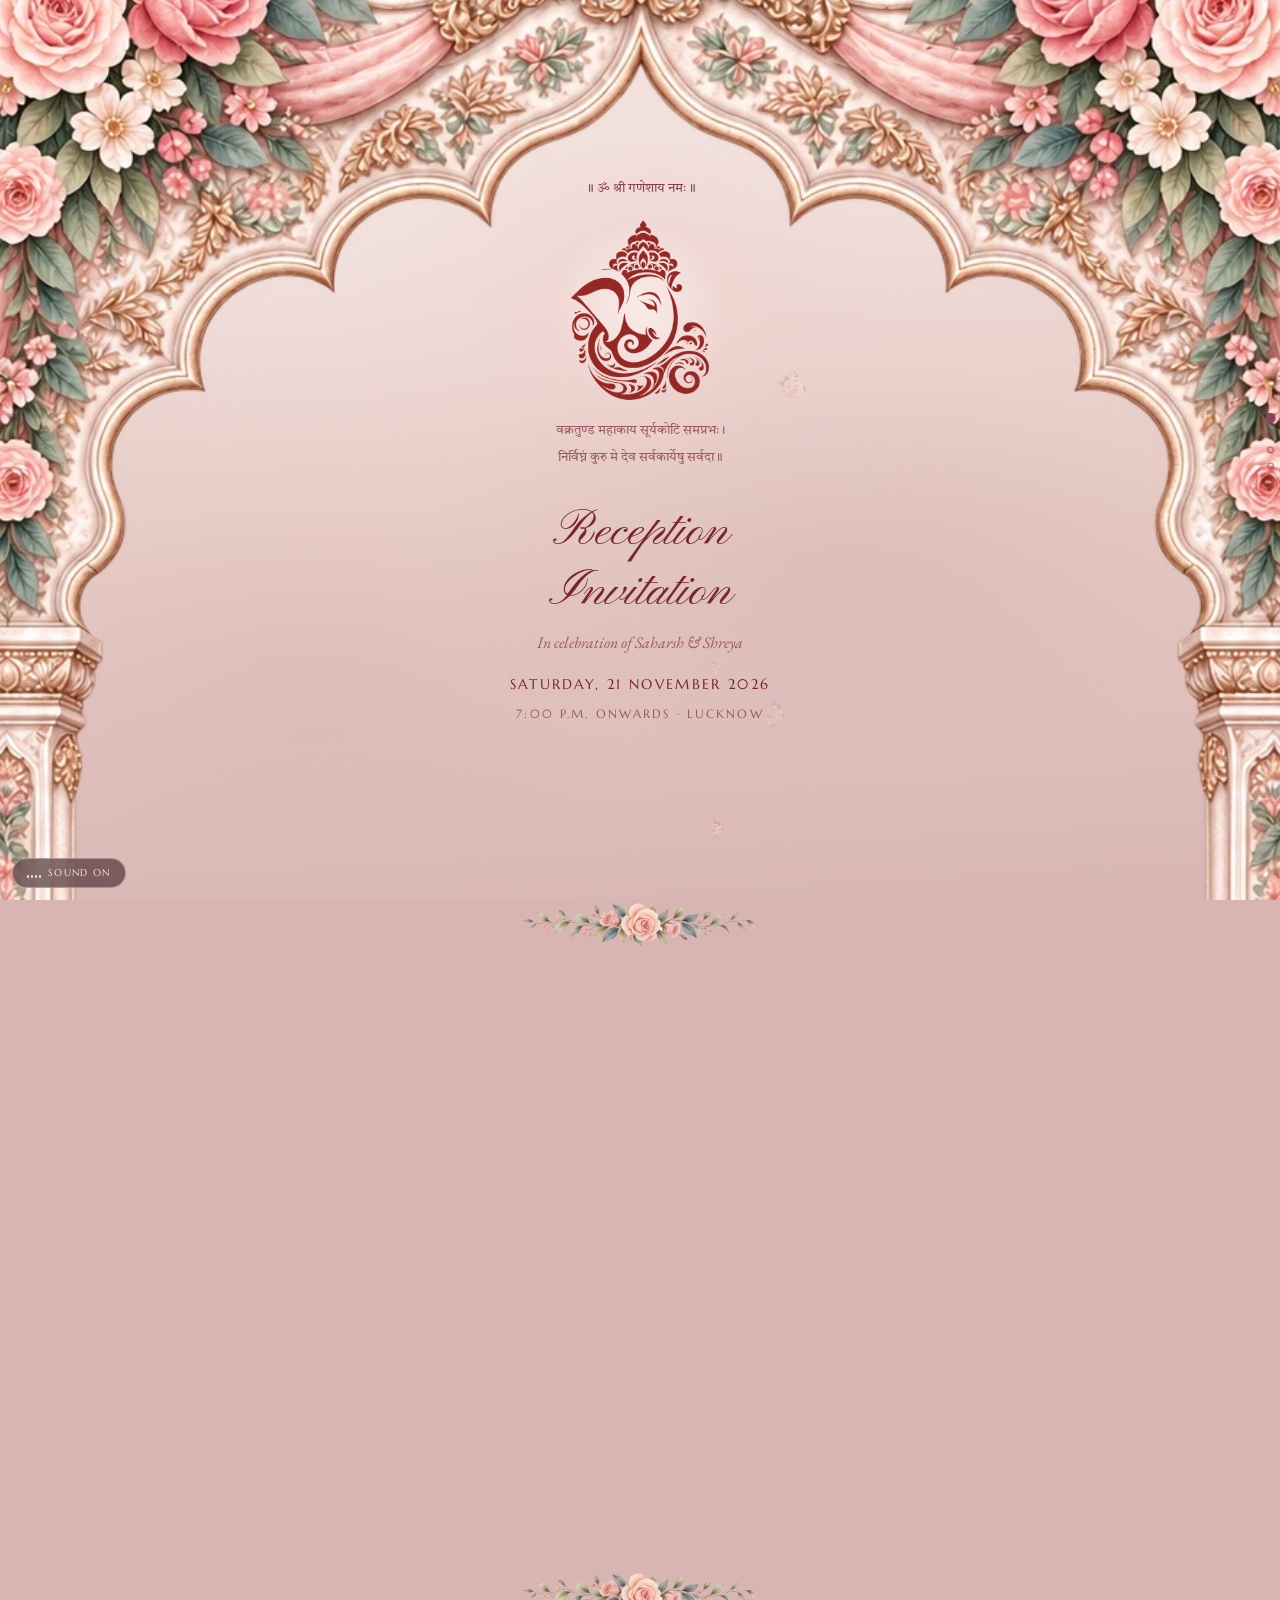
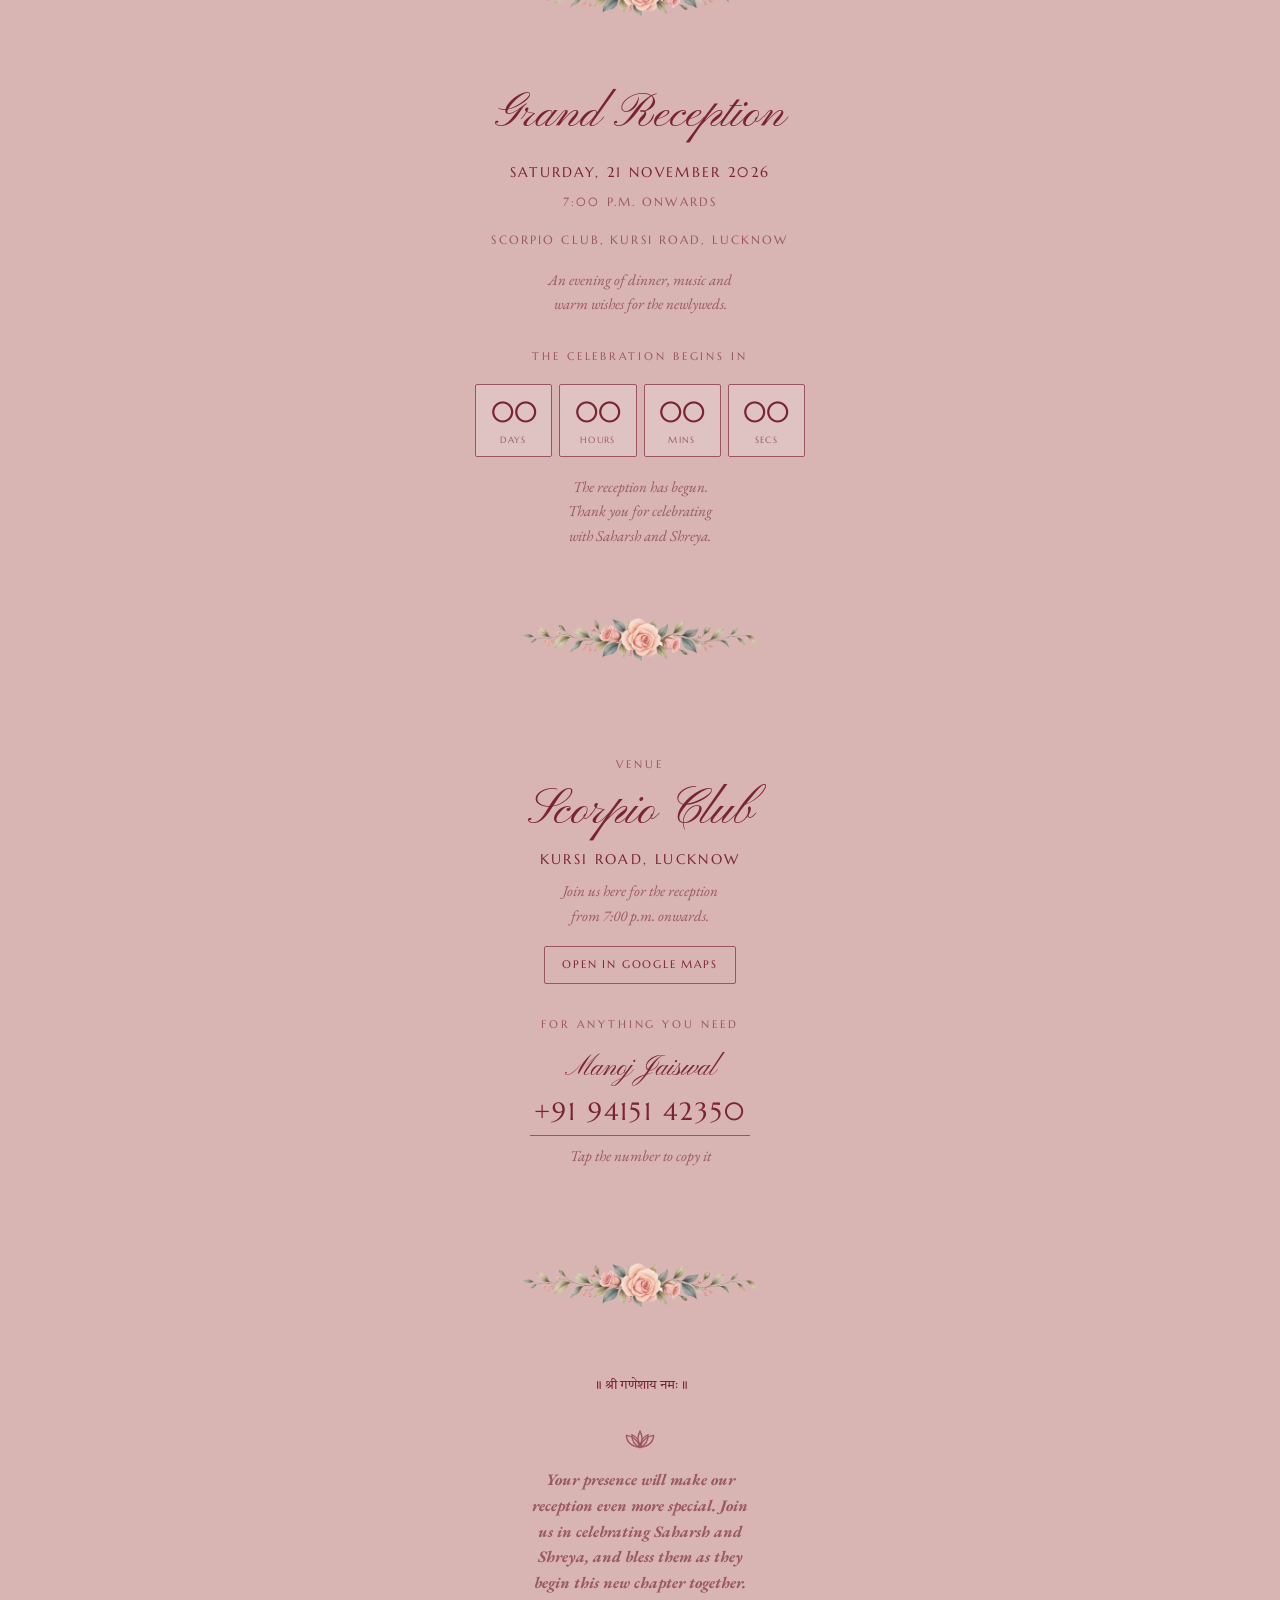
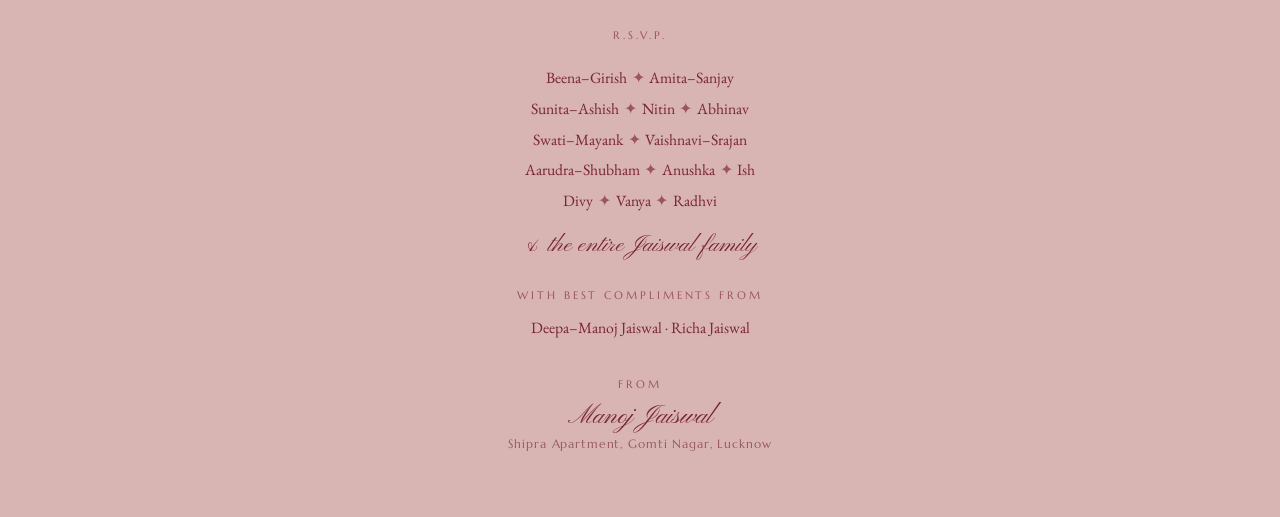
==== reception/index.html @ 7ba4166e "Lift the styles and script out, and add a reception invitation index.html had grown to hold the whol" ====
<!doctype html>
<html lang="en">
<head>
<meta charset="utf-8">
<meta name="viewport" content="width=device-width, initial-scale=1, viewport-fit=cover">
<title>Saharsh &amp; Shreya | Reception Invitation</title>
<link rel="canonical" href="https://saharsh-weds-shreya.vercel.app/reception">
<meta name="claude:viewport-fit-sides" content="cover">
<meta name="description" content="Join us for the reception of Saharsh and Shreya on Saturday, 21 November 2026, 7:00 p.m. onwards at Scorpio Club, Kursi Road, Lucknow.">
<meta name="theme-color" content="#F5E7E2">
<link rel="icon" href="../favicon.ico" sizes="any">
<link rel="apple-touch-icon" href="../apple-touch-icon.png">

<!-- The link preview. This card is forwarded over WhatsApp far more than it is
     typed into a browser, so these tags are most guests' first sight of it.
     og:image has to be an absolute URL - a relative one is silently dropped. -->
<meta property="og:type" content="website">
<meta property="og:site_name" content="Saharsh &amp; Shreya | Reception">
<meta property="og:locale" content="en_IN">
<meta property="og:url" content="https://saharsh-weds-shreya.vercel.app/reception">
<meta property="og:title" content="Saharsh &amp; Shreya | Reception Invitation">
<meta property="og:description" content="Join us for the reception of Saharsh and Shreya on Saturday, 21 November 2026, 7:00 p.m. onwards at Scorpio Club, Kursi Road, Lucknow.">
<meta property="og:image" content="https://saharsh-weds-shreya.vercel.app/assets/reception-share.jpg">
<meta property="og:image:secure_url" content="https://saharsh-weds-shreya.vercel.app/assets/reception-share.jpg">
<meta property="og:image:type" content="image/jpeg">
<meta property="og:image:width" content="1200">
<meta property="og:image:height" content="630">
<meta property="og:image:alt" content="Saharsh and Shreya reception, 21 November 2026, 7:00 p.m., Scorpio Club, Lucknow">
<meta name="twitter:card" content="summary_large_image">
<meta name="twitter:title" content="Saharsh &amp; Shreya | Reception Invitation">
<meta name="twitter:description" content="Join us for the reception of Saharsh and Shreya on Saturday, 21 November 2026, 7:00 p.m. onwards at Scorpio Club, Kursi Road, Lucknow.">
<meta name="twitter:image" content="https://saharsh-weds-shreya.vercel.app/assets/reception-share.jpg">
<link rel="preconnect" href="https://fonts.googleapis.com">
<link rel="preconnect" href="https://fonts.gstatic.com" crossorigin>
<link rel="stylesheet" href="https://fonts.googleapis.com/css2?family=Pinyon+Script&family=Marcellus&family=EB+Garamond:ital,wght@0,400;0,500;1,400&family=Tiro+Devanagari+Hindi&display=swap">

<link rel="stylesheet" href="../assets/invitation.css">
</head>
<body data-countdown-at="2026-11-21T19:00:00+05:30" data-countdown-complete="The reception has begun. Thank you for celebrating with Saharsh and Shreya.">

<svg width="0" height="0" aria-hidden="true" focusable="false" style="position:absolute">



  <symbol id="lotus" viewBox="0 0 48 30">
    <g fill="none" stroke="currentColor" stroke-width="1.2">
      <path d="M24 28c-2.6-5-2.6-10 0-15 2.6 5 2.6 10 0 15z"/>
      <path d="M24 28c-5-2-7.6-6-7.4-11.6 4.6 2 7.2 6 7.4 11.6z"/>
      <path d="M24 28c5-2 7.6-6 7.4-11.6-4.6 2-7.2 6-7.4 11.6z"/>
      <path d="M24 28c-7.6-.6-12-4.6-12.6-11 6 .6 10.6 4.6 12.6 11z"/>
      <path d="M24 28c7.6-.6 12-4.6 12.6-11-6 .6-10.6 4.6-12.6 11z"/>
    </g>
  </symbol>
</svg>

<div id="backdrop" aria-hidden="true">
  <div class="layer ivory mandap">
    <div class="sky"></div><div class="glow"></div>
    <div class="stage">
      <div class="arena">
        <img class="palace-arch" src="../assets/wedding-arch-rose.webp" width="1024" height="1536" alt="" decoding="async" fetchpriority="high">
      </div>
    </div>
  </div>
  <div class="layer ivory">
    <div class="sky"></div><div class="glow"></div>
    <div class="pillar"></div><div class="pillar r"></div>
  </div>
  <div class="layer ivory">
    <div class="sky"></div><div class="glow"></div>
    <div class="waist"></div>
  </div>
  <div class="layer ivory">
    <div class="sky"></div><div class="glow"></div>
    <div class="waist"></div>
  </div>
  <div class="layer ivory">
    <div class="sky"></div><div class="glow"></div>
    <div class="pillar"></div><div class="pillar r"></div>
    
    
  </div>
</div>

<div id="canopy" aria-hidden="true">
  <div class="layer ivory">
    <img class="corner l" src="../assets/corner.webp" alt="" decoding="async">
    <img class="corner r" src="../assets/corner.webp" alt="" decoding="async">
  </div>
  <div class="layer ivory">
    <img class="corner l" src="../assets/corner.webp" alt="" decoding="async">
    <img class="corner r" src="../assets/corner.webp" alt="" decoding="async">
  </div>
  <div class="layer ivory">
    <img class="corner l" src="../assets/corner.webp" alt="" decoding="async">
    <img class="corner r" src="../assets/corner.webp" alt="" decoding="async">
  </div>
  <div class="layer ivory">
    <img class="corner l" src="../assets/corner.webp" alt="" decoding="async">
    <img class="corner r" src="../assets/corner.webp" alt="" decoding="async">
  </div>
  <div class="layer ivory">
    <img class="corner l" src="../assets/corner.webp" alt="" decoding="async">
    <img class="corner r" src="../assets/corner.webp" alt="" decoding="async">
  </div>
</div>
<canvas id="petals" aria-hidden="true"></canvas>

<div id="opener" role="dialog" aria-label="Open the reception invitation">
  <div class="opener-art" aria-hidden="true">
    <img class="corner l" src="../assets/corner.webp" alt="" decoding="async">
    <img class="corner r" src="../assets/corner.webp" alt="" decoding="async">
  </div>
  <div class="opener-in">
    <img class="ganesh opener-ganesh" src="../assets/ganesh.webp" alt="Shri Ganesha" decoding="async">
    <p class="deva opener-inv">&#2405; &#2358;&#2381;&#2352;&#2368; &#2327;&#2339;&#2375;&#2358;&#2366;&#2351; &#2344;&#2350;&#2307; &#2405;</p>
    <p class="for welcome" id="openerWelcome">With joy in our hearts,<br>join us for the reception of</p>
    <p class="for" id="openerGuestLabel" hidden>A special reception invitation for</p>
    <p class="who" id="openerGuest" data-guest data-default="" hidden></p>
    <p class="mono">Saharsh <em>&amp;</em> Shreya</p>
    <p class="opener-note">An evening of love, laughter and celebration with family and friends.</p>
    <p class="date">Saturday, 21 November 2026<br>7:00 p.m. onwards &middot; Scorpio Club, Lucknow</p>
    <p class="opener-blessing" lang="hi">आपकी उपस्थिति एवं आशीर्वाद हमारे लिए अनमोल हैं।</p>
    <button class="tap" id="sealBtn" type="button">Tap to open &#9834;</button>
  </div>
</div>

<nav id="dots" aria-label="Jump to a passage of the invitation"></nav>

<button id="sound" type="button" aria-pressed="false">
  <span class="bars" aria-hidden="true"><i></i><i></i><i></i><i></i></span>
  <span id="soundLabel">Sound off</span>
</button>

<main>

<section class="band ivory open" data-label="Invitation" aria-labelledby="h1">
  <p class="deva devaSmall">&#2405; &#2384; &#2358;&#2381;&#2352;&#2368; &#2327;&#2339;&#2375;&#2358;&#2366;&#2351; &#2344;&#2350;&#2307; &#2405;</p>
  <div class="gap-m"></div>
  <span class="halo">
      <img class="ganesh" src="../assets/ganesh.webp" alt="Shri Ganesha" decoding="async">
  </span>
  <div class="gap-m"></div>
  <p class="deva shloka">&#2357;&#2325;&#2381;&#2352;&#2340;&#2369;&#2339;&#2381;&#2337; &#2350;&#2361;&#2366;&#2325;&#2366;&#2351; &#2360;&#2370;&#2352;&#2381;&#2351;&#2325;&#2379;&#2335;&#2367; &#2360;&#2350;&#2346;&#2381;&#2352;&#2349;&#2307; &#2404;<br>&#2344;&#2367;&#2352;&#2381;&#2357;&#2367;&#2328;&#2381;&#2344;&#2306; &#2325;&#2369;&#2352;&#2369; &#2350;&#2375; &#2342;&#2375;&#2357; &#2360;&#2352;&#2381;&#2357;&#2325;&#2366;&#2352;&#2381;&#2351;&#2375;&#2359;&#2369; &#2360;&#2352;&#2381;&#2357;&#2342;&#2366; &#2405;</p>
  <div class="gap-l"></div>
  <h1 id="h1" class="script title">Reception Invitation</h1>
  <div class="gap-s"></div>
  <p class="lede">In celebration of Saharsh &amp; Shreya</p>
  <div class="gap-m"></div>
  <p class="caps strong">Saturday, 21 November 2026</p>
  <div class="gap-s"></div>
  <p class="caps">7:00 p.m. onwards &middot; Lucknow</p>
</section>

<div class="seam"><img src="../assets/sprig.webp" alt="" decoding="async"></div>

<section class="band ivory" data-label="The couple" aria-labelledby="h2">
  <p class="lede">With the blessings of Lord Ganesha and of the elders of our family</p>
  <div class="gap-m"></div>
  <p class="elders">Mrs. Ram Devi Jaiswal<br>&amp; Late Shri Ram Shankar Jaiswal</p>
  <div class="gap-s"></div>
  <p class="lede">cordially invite you to the reception celebrating</p>
  <div class="gap-m"></div>
  <h2 id="h2" class="script name">Saharsh</h2>
  <div class="gap-s"></div>
  <p class="parent">Son of Mrs. Deepa &amp; Mr. Manoj Jaiswal</p>
  <div class="gap-m"></div>
  <p class="weds">&amp;</p>
  <div class="gap-m"></div>
  <p class="script name">Shreya</p>
  <div class="gap-s"></div>
  <p class="parent">Daughter of Late Mithlesh &amp; Mr. Chandra Prakash Srivastava</p>
</section>

<div class="seam"><img src="../assets/sprig.webp" alt="" decoding="async"></div>

<section class="band ivory" data-label="Reception" aria-labelledby="h7">
  <h2 id="h7" class="script evt">Grand Reception</h2>
  <div class="gap-m"></div>
  <p class="caps strong">Saturday, 21 November 2026</p>
  <div class="gap-s"></div>
  <p class="caps">7:00 p.m. onwards</p>
  <div class="gap-m"></div>
  <p class="caps">Scorpio Club, Kursi Road, Lucknow</p>
  <div class="gap-m"></div>
  <p class="note">An evening of dinner, music and warm wishes for the newlyweds.</p>
  <div class="gap-l"></div>
  <p class="eyebrow">The celebration begins in</p>
  <div class="gap-m"></div>
  <div class="count" aria-label="Countdown to the reception">
    <div><b id="cd-d">&mdash;</b><small>Days</small></div>
    <div><b id="cd-h">&mdash;</b><small>Hours</small></div>
    <div><b id="cd-m">&mdash;</b><small>Mins</small></div>
    <div><b id="cd-s">&mdash;</b><small>Secs</small></div>
  </div>
  <div class="gap-m"></div>
  <p class="note" id="cdNote">We look forward to welcoming you at 7:00 p.m. IST.</p>
</section>

<div class="seam"><img src="../assets/sprig.webp" alt="" decoding="async"></div>

<section class="band ivory" data-label="Venue" aria-labelledby="h8">
  <p class="eyebrow">Venue</p>
  <div class="gap-s"></div>
  <h2 id="h8" class="script title">Scorpio Club</h2>
  <div class="gap-s"></div>
  <p class="caps strong">Kursi Road, Lucknow</p>
  <div class="gap-s"></div>
  <p class="note">Join us here for the reception from 7:00 p.m. onwards.</p>
  <div class="gap-m"></div>
  <a class="btn" target="_blank" rel="noopener" href="https://www.google.com/maps/search/?api=1&amp;query=Scorpio+Club+Kursi+Road+Lucknow">Open in Google Maps</a>
  <div class="gap-l"></div>
  <p class="eyebrow">For anything you need</p>
  <div class="gap-m"></div>
  <p class="script" style="font-size:1.75rem">Manoj Jaiswal</p>
  <div class="gap-s"></div>
  <button class="phone" type="button" id="callNo">+91 94151 42350</button>
  <div class="gap-s"></div>
  <p class="note" id="phoneHint">Tap the number to copy it</p>
</section>

<div class="seam"><img src="../assets/sprig.webp" alt="" decoding="async"></div>

<section class="band ivory" data-label="Blessings" aria-labelledby="h9">
  <p class="deva devaSmall">&#2405; &#2358;&#2381;&#2352;&#2368; &#2327;&#2339;&#2375;&#2358;&#2366;&#2351; &#2344;&#2350;&#2307; &#2405;</p>
  <div class="gap-m"></div>
  <span style="width:52px;color:var(--gold)"><svg viewBox="0 0 48 30" style="display:block;width:100%;height:auto"><use href="#lotus"/></svg></span>
  <div class="gap-m"></div>
  <h2 id="h9" class="lede">Your presence will make our reception even more special. Join us in celebrating Saharsh and Shreya, and bless them as they begin this new chapter together.</h2>
  <div class="gap-l"></div>
  <p class="eyebrow">R.S.V.P.</p>
  <div class="gap-m"></div>
  <p class="people">
    Beena&ndash;Girish<span class="sep">&#10022;</span>Amita&ndash;Sanjay<br>
    Sunita&ndash;Ashish<span class="sep">&#10022;</span>Nitin<span class="sep">&#10022;</span>Abhinav<br>
    Swati&ndash;Mayank<span class="sep">&#10022;</span>Vaishnavi&ndash;Srajan<br>
    Aarudra&ndash;Shubham<span class="sep">&#10022;</span>Anushka<span class="sep">&#10022;</span>Ish<br>
    Divy<span class="sep">&#10022;</span>Vanya<span class="sep">&#10022;</span>Radhvi
    <span class="fam">&amp; the entire Jaiswal family</span>
  </p>
  <div class="gap-m"></div>
  <p class="eyebrow">With best compliments from</p>
  <div class="gap-s"></div>
  <p class="people">Deepa&ndash;Manoj Jaiswal &middot; Richa Jaiswal</p>
  <div class="gap-l"></div>
  <p class="eyebrow">From</p>
  <div class="gap-s"></div>
  <p class="script" style="font-size:1.7rem">Manoj Jaiswal</p>
  <p class="parent">Shipra Apartment, Gomti Nagar, Lucknow</p>
</section>

</main>

<script src="../assets/invitation.js"></script>
</body>
</html>
---- assets/invitation.css ----
/* Layout: one unbroken scroll. The scenery sits in a fixed backdrop whose
   layers crossfade as you move down, so the palette changes under the words
   instead of the page breaking into separate cards. */
:root{
  --f-script:'Pinyon Script','Snell Roundhand','Apple Chancery',cursive;
  --f-disp:'Marcellus',Optima,Georgia,serif;
  --f-body:'EB Garamond',Georgia,'Times New Roman',serif;
  --f-dev:'Tiro Devanagari Hindi','Nirmala UI','Noto Sans Devanagari',serif;
  /* seams sit between bands, outside every palette scope, so these need
     a root-level default or their rules vanish and their stars go black */
  --gold:#9C5560; --ink:#7A2433; --inkSoft:#9A5862;
  --rule:rgba(124,46,62,.42);
  --ruleFaint:rgba(124,46,62,.22);
  color-scheme: light;
}
*{box-sizing:border-box}
/* Each scroll should come to rest on a passage rather than between two.
   mandatory only where the screen is tall enough to hold a whole passage -
   below that it falls back to proximity, so a short screen can still be
   scrolled freely through a passage taller than itself. */
html{scroll-behavior:smooth;scroll-snap-type:y proximity}
@media (min-height:660px){ html{scroll-snap-type:y mandatory} }
body{margin:0;font-family:var(--f-body);font-size:1rem;line-height:1.6;background:#D8B5B3;overflow-x:hidden;-webkit-font-smoothing:antialiased}
.sr-only{position:absolute;width:1px;height:1px;margin:-1px;padding:0;overflow:hidden;clip:rect(0 0 0 0);white-space:nowrap;border:0}

/* ---------------- palettes: a dusty-rose family, maroon line-work ----------------
   Every scene keeps its own hue but sits in the same powdery, desaturated
   register, so the whole card reads as one printed piece. */
.ivory{
  --sky1:#F5E7E2; --sky2:#E8CDC8; --sky3:#D8B5B3;
  --far:#CBA6A6;  --near:#B68E90;
  --gold:#9C5560; --goldhi:#EBD3CE;
  --ink:#7A2433;  --inkSoft:#9A5862; --inkFaint:rgba(122,36,51,.48);
  --accent:#C98B95; --leaf:#8A8E6B; --orn2:#B99C92;
  --bloomTint:none;
}
.haldi{
  --sky1:#FDF4DC; --sky2:#F8E0AA; --sky3:#EEC372;
  --far:#F6E2B8;  --near:#E0A845;
  --gold:#B07028; --goldhi:#FFF2CE;
  --ink:#6E3416;  --inkSoft:#8E5630; --inkFaint:rgba(110,52,22,.5);
  --accent:#E8A33C; --leaf:#8A8F5A; --orn2:#D4A95E;
  --bloomTint:hue-rotate(10deg) saturate(1.16);
}
.sangeet{
  --sky1:#4A3173; --sky2:#2C1B4C; --sky3:#140B27;
  --far:#3A2660;  --near:#0E0620;
  --gold:#E8BE72; --goldhi:#FBEAC2;
  --ink:#F9ECD4;  --inkSoft:rgba(249,236,212,.9); --inkFaint:rgba(249,236,212,.58);
  --accent:#D18FB6; --leaf:#4E3B7C; --orn2:#A28BB4;
  --bloomTint:saturate(.8) brightness(.84);
}
.vivah{
  --sky1:#E9D9D3; --sky2:#DEB7A6; --sky3:#CF9B8D;
  --far:#C9A494;  --near:#A87F6D;
  --gold:#A5603F; --goldhi:#EFD5BE;
  --ink:#6B2433;  --inkSoft:#8E4C52; --inkFaint:rgba(107,36,51,.5);
  --accent:#C98A78; --leaf:#8A8E6B; --orn2:#C6A592;
  --bloomTint:hue-rotate(4deg);
}
.reception{
  --sky1:#A87FC2; --sky2:#79589E; --sky3:#4C3470;
  --far:#8A66AE;  --near:#3A2655;
  --gold:#D9BA96; --goldhi:#F0DCC6;
  --ink:#FBF1EC;  --inkSoft:rgba(251,241,236,.9); --inkFaint:rgba(251,241,236,.58);
  --accent:#C4A0BC; --leaf:#625873; --orn2:#B9A6B8;
  --bloomTint:hue-rotate(-14deg) saturate(.98);
}

/* ---------------- the fixed backdrop that crossfades ---------------- */
#backdrop{position:fixed;inset:0;z-index:0;overflow:hidden;pointer-events:none}
/* The flowers live here instead, above the words rather than behind them, so a
   passage scrolling away slides under the blooms instead of over the top of
   them. It crossfades in step with #backdrop, off the same scroll position. */
#canopy{position:fixed;inset:0;z-index:3;overflow:hidden;pointer-events:none}
#canopy .layer{position:absolute;inset:0;opacity:0;will-change:opacity}
#canopy .layer:first-child{opacity:1}
.layer{position:absolute;inset:0;opacity:0;will-change:opacity}
.layer:first-child{opacity:1}
.sky{position:absolute;inset:0;background:linear-gradient(177deg,var(--sky1) 0%,var(--sky2) 54%,var(--sky3) 100%)}
/* washed paper rather than a clean gradient */
.sky::after{content:"";position:absolute;inset:0;opacity:.2;
  background:
    radial-gradient(58% 40% at 22% 26%, #fff, rgba(255,255,255,0) 70%),
    radial-gradient(46% 33% at 79% 15%, #fff, rgba(255,255,255,0) 70%),
    radial-gradient(45% 31% at 65% 63%, var(--near), rgba(0,0,0,0) 74%),
    radial-gradient(38% 27% at 24% 75%, var(--far), rgba(0,0,0,0) 74%)}
.glow{position:absolute;left:50%;top:10%;width:min(820px,150%);aspect-ratio:1;transform:translateX(-50%);
  background:radial-gradient(circle,var(--goldhi) 0%,rgba(255,255,255,0) 58%);opacity:.3}
/* a cream glow that flatters an ivory page washes a night sky out */
.sangeet .glow{opacity:.1}
.reception .glow{opacity:.17}
.waist{position:absolute;left:0;right:0;bottom:0;height:30%;background:linear-gradient(180deg,rgba(0,0,0,0),var(--near) 94%);opacity:.45}
.pillar{position:absolute;top:0;bottom:0;width:min(96px,13%);background:linear-gradient(90deg,var(--near),rgba(0,0,0,0));opacity:.3}
.pillar.r{right:0;transform:scaleX(-1)}
/* strung lights for the evening scenes, in place of drawn chandeliers */
.bokeh{position:absolute;inset:0;opacity:0;
  background:
    radial-gradient(circle 7px at 11% 13%, rgba(255,226,164,.9), rgba(255,226,164,0) 70%),
    radial-gradient(circle 4px at 24% 7%,  rgba(255,226,164,.75), rgba(255,226,164,0) 70%),
    radial-gradient(circle 9px at 38% 17%, rgba(255,226,164,.6),  rgba(255,226,164,0) 70%),
    radial-gradient(circle 5px at 52% 9%,  rgba(255,226,164,.85), rgba(255,226,164,0) 70%),
    radial-gradient(circle 8px at 67% 15%, rgba(255,226,164,.65), rgba(255,226,164,0) 70%),
    radial-gradient(circle 4px at 81% 8%,  rgba(255,226,164,.8),  rgba(255,226,164,0) 70%),
    radial-gradient(circle 6px at 92% 19%, rgba(255,226,164,.55), rgba(255,226,164,0) 70%),
    radial-gradient(circle 5px at 17% 29%, rgba(255,226,164,.5),  rgba(255,226,164,0) 70%),
    radial-gradient(circle 6px at 46% 26%, rgba(255,226,164,.45), rgba(255,226,164,0) 70%),
    radial-gradient(circle 5px at 76% 31%, rgba(255,226,164,.5),  rgba(255,226,164,0) 70%)}
.sangeet .bokeh,.reception .bokeh{opacity:.9;animation:twinkle 7s ease-in-out infinite}
@keyframes twinkle{0%,100%{filter:brightness(1)}50%{filter:brightness(1.45)}}
/* real roses, cut from the photographs; each palette tints its own copy */
/* painted corner sprays; the 180deg turn puts their blooms in the corner
   and lets the foliage trail inward, so no mask is needed */
.corner{position:absolute;top:0;width:min(208px,44%);height:auto;
  filter:var(--bloomTint,none);opacity:.96}
.corner.l{left:0;translate:-12% var(--flower-y,0%);transform:rotate(180deg)}
.corner.r{right:0;translate:12% var(--flower-y,0%);transform:rotate(180deg) scaleX(-1)}

/* ---------------- the title scene: one continuous rose palace frame ----------------
   The arch and its columns are one image, so their joins stay aligned.
   Crop to source row 100, where flowers and carving fill the entire top.
   The scene inherits the same blush, rose and maroon palette as the couple. */
.mandap .glow{top:3%;opacity:.18}
.stage{position:absolute;inset:0}
.arena{position:absolute;inset:-7svh -8% 0}
.palace-arch{display:block;width:100%;height:100%}
@media (min-aspect-ratio:1/1){
  .arena{top:-11.328125vw;bottom:auto}
  .palace-arch{height:auto}
}
@media (max-height:600px) and (min-width:680px){
  .band.open{padding-top:112px}
}
/* The arch already carries its own floral canopy. Keep this layer empty so
   backdrop and canopy crossfades still share the same nine scene indices. */
#canopy .layer:first-child .corner{display:none}

/* A soft blush glow behind Shri Ganesha keeps the palette consistent. */
/* the wrapper has to carry the width itself: left to shrink-wrap, a flex item
   takes the picture's intrinsic size and the halo drawn off it dwarfs the page */
.halo{position:relative;display:block;line-height:0;width:min(138px,36%)}
.halo .ganesh{width:100%}
.halo::before{content:"";position:absolute;left:50%;top:50%;
  translate:-50% -50%;border-radius:50%;aspect-ratio:1;z-index:-1}
.halo::before{width:250%;
  background:radial-gradient(circle,rgba(255,246,244,.65) 0%,rgba(243,213,209,.3) 36%,rgba(243,213,209,0) 68%)}

/* a long printed scroll has edges; these stay put while the words move */

/* z-index 1: above the scenery, below the words - petals must never sit on text */
#petals{position:fixed;top:0;left:50%;transform:translateX(-50%);width:min(452px,100%);height:100%;pointer-events:none;z-index:1;transition:filter .9s ease}

/* ---------------- the words, one continuous column ---------------- */
main{position:relative;z-index:2}
.band{
  display:flex;flex-direction:column;align-items:center;text-align:center;
  width:min(430px,100%);margin-inline:auto;
  padding-left:max(20px, env(safe-area-inset-left, 0px));
  padding-right:max(20px, env(safe-area-inset-right, 0px));
  padding-block:clamp(40px,7vh,68px);
  /* A passage should fill the screen on a phone, but svh alone stretches it on
     a tall one - at 1363px high these bands ran 1172px for 305px of writing,
     three quarters of it empty. The px cap holds the measure steady instead. */
  min-height:min(84svh,596px);justify-content:center;
  scroll-snap-align:center;scroll-snap-stop:always;
  color:var(--inkSoft);
}
.band>*{margin:0;max-width:100%}
/* The first and last passages cannot be centred: their centres fall above
   scrollY 0 and below the last scrollable pixel, so with mandatory snapping
   the browser skips straight past them. They align to the ends instead. */
.band.open{min-height:100svh;scroll-snap-align:start}
.band:last-of-type{scroll-snap-align:end}
.gap-s{height:8px}.gap-m{height:18px}.gap-l{height:32px}
/* The opening passage is the one a guest lingers on, so its stops open up -
   but only where the screen is tall enough that the extra height does not
   push the last line down into the swag. */
@media (min-height:950px){
  .band.open .gap-s{height:10px}
  .band.open .gap-m{height:22px}
  .band.open .gap-l{height:38px}
}

.band.open>*{position:relative;z-index:1}

.deva{font-family:var(--f-dev);color:var(--ink);line-height:1.95}
.devaSmall{font-size:.84rem}
.shloka{font-size:.8rem;color:var(--inkSoft);line-height:2.1}

.ganesh{width:min(138px,36%);height:auto;display:block}

.script{font-family:var(--f-script);color:var(--ink);line-height:1.2;font-weight:400;padding-inline:.2em}
.title{font-size:clamp(2.2rem,10.6vw,3.1rem)}
.name{font-size:clamp(2.8rem,14vw,4rem)}
.evt{font-size:clamp(2rem,11vw,3rem)}
.weds{font-family:var(--f-script);font-size:1.9rem;color:var(--leaf);line-height:1}

.caps{font-family:var(--f-disp);font-size:.78rem;letter-spacing:.17em;text-transform:uppercase;color:var(--inkSoft)}
.caps.strong{color:var(--ink);font-size:.86rem}
.eyebrow{font-family:var(--f-disp);font-size:.7rem;letter-spacing:.26em;text-transform:uppercase;color:var(--gold)}
.lede{font-style:italic;font-size:1rem;color:var(--inkSoft);max-width:30ch;text-wrap:balance}
.elders{font-family:var(--f-disp);font-size:1.12rem;color:var(--ink);line-height:1.45;text-wrap:balance}
.parent{font-family:var(--f-disp);font-size:.78rem;letter-spacing:.07em;color:var(--inkSoft);text-wrap:balance;max-width:30ch}
.note{font-style:italic;font-size:.95rem;color:var(--inkSoft);max-width:28ch;text-wrap:balance}
.haldi .band,.sangeet .band,.reception .band,
.band.sangeet,.band.reception{
  text-shadow:0 1px 2px rgba(22,14,30,.5), 0 0 14px rgba(22,14,30,.45)}

/* the join between one passage and the next */
.seam{display:flex;justify-content:center;padding-block:2px}
.seam img{width:min(236px,58%);height:auto;opacity:.9}

a.btn,button.btn{
  font-family:var(--f-disp);font-size:.7rem;letter-spacing:.16em;text-transform:uppercase;
  color:var(--ink);text-decoration:none;border:1px solid var(--gold);border-radius:2px;
  padding:9px 17px;background:transparent;cursor:pointer;display:inline-block;
  transition:background .25s ease,color .25s ease;
}
a.btn:hover,button.btn:hover{background:var(--gold);color:var(--sky1)}
a.btn:focus-visible,button.btn:focus-visible,button:focus-visible,input:focus-visible{outline:2px solid var(--gold);outline-offset:3px}

.count{display:grid;grid-template-columns:repeat(4,1fr);gap:7px;width:100%;max-width:330px}
.count div{border:1px solid var(--gold);border-radius:2px;padding:13px 2px 9px;min-width:0;background:rgba(255,255,255,.2)}
.count b{display:block;font-family:var(--f-disp);font-weight:400;font-size:clamp(1.35rem,6.4vw,1.8rem);line-height:1;color:var(--ink);font-variant-numeric:tabular-nums}
.count small{display:block;margin-top:6px;font-family:var(--f-disp);font-size:.55rem;letter-spacing:.15em;text-transform:uppercase;color:var(--inkSoft)}

/* one number, so it is set as type and is itself the control - a hairline
   under it is all the chrome it needs */
.phone{font-family:var(--f-disp);font-size:clamp(1.2rem,5.6vw,1.55rem);letter-spacing:.09em;
  color:var(--ink);font-variant-numeric:tabular-nums;background:transparent;border:0;
  border-bottom:1px solid var(--gold);padding:3px 4px 8px;cursor:pointer;
  user-select:all;transition:border-color .3s ease,letter-spacing .3s ease}
.phone:hover{border-bottom-color:var(--ink);letter-spacing:.11em}
.phone:focus-visible{outline:2px solid var(--gold);outline-offset:5px;border-radius:2px}

.people{color:var(--ink);line-height:1.95;font-size:.98rem;text-wrap:balance}
.people .sep{color:var(--gold);padding:0 .3em}
.fam{font-family:var(--f-script);font-size:1.5rem;color:var(--ink);display:block;margin-top:6px}


/* ---------------- fixed controls ---------------- */
#dots{position:fixed;z-index:50;top:50%;transform:translateY(-50%);right:calc(6px + env(safe-area-inset-right,0px));display:none;flex-direction:column;gap:9px}
:root.opened #dots{display:flex}
#dots button{width:7px;height:7px;padding:0;border-radius:50%;cursor:pointer;border:1px solid rgba(146,74,86,.8);background:transparent;transition:background .3s ease,transform .3s ease}
#dots button[aria-current="true"]{background:#92405A;transform:scale(1.5)}

#sound{
  position:fixed;z-index:50;display:none;align-items:center;gap:7px;
  left:calc(12px + env(safe-area-inset-left,0px));
  bottom:calc(12px + env(safe-area-inset-bottom,0px));
  background:rgba(58,30,36,.6);border:1px solid rgba(240,214,208,.45);border-radius:999px;
  color:#F3DED8;font-family:var(--f-disp);font-size:.6rem;letter-spacing:.14em;
  text-transform:uppercase;padding:8px 14px;cursor:pointer;backdrop-filter:blur(6px);
}
:root.opened #sound{display:flex}
#sound .bars{display:flex;align-items:flex-end;gap:2px;height:10px}
#sound .bars i{width:2px;background:#F3DED8;height:3px;display:block;border-radius:1px}
/* audio cannot start from a scroll - no browser allows it - so when playback
   is waiting on a real tap, the pill says so and breathes to catch the eye */
#sound.needs-tap{animation:breathe 2.4s ease-in-out infinite;border-color:rgba(240,214,208,.85)}
#sound.on .bars i{animation:eq .9s ease-in-out infinite}
#sound.on .bars i:nth-child(2){animation-delay:.15s}
#sound.on .bars i:nth-child(3){animation-delay:.3s}
#sound.on .bars i:nth-child(4){animation-delay:.45s}
@keyframes eq{0%,100%{height:3px}50%{height:10px}}

/* ---------------- the seal ---------------- */
#opener{
  position:fixed;inset:0;z-index:80;display:grid;place-items:center;cursor:pointer;text-align:center;
  background:radial-gradient(118% 72% at 50% 28%,#F8EAE5 0%,#EBD2CD 46%,#D9B6B4 100%);
  padding-left:max(18px, env(safe-area-inset-left, 0px));
  padding-right:max(18px, env(safe-area-inset-right, 0px));
  padding-block:26px;
  transition:opacity .85s ease .45s, visibility .85s ease .45s;
}
:root.opened #opener{opacity:0;visibility:hidden;pointer-events:none}
/* The opening screen and every scene anchor flowers to the viewport edges. */
.opener-art{position:absolute;inset:0;pointer-events:none;z-index:1;
  display:grid;place-items:center;color:var(--rule)}
.opener-art .corner{--flower-y:-12%}
.opener-in{position:relative;z-index:2;display:flex;flex-direction:column;align-items:center;max-width:430px;color:#9A5862}
.opener-in .ganesh{width:min(118px,30%);margin:0 0 10px}
.opener-in .opener-inv{font-family:var(--f-dev);font-size:.8rem;color:#9C5560;margin:0 0 26px;line-height:1.9}
.opener-in .for{font-family:var(--f-disp);font-size:.65rem;letter-spacing:.24em;text-transform:uppercase;color:#9C5560;margin:0 0 5px}
.opener-in .welcome{line-height:1.9;margin-bottom:28px}
.opener-in .who{font-family:var(--f-script);font-size:clamp(1.9rem,8vw,2.4rem);color:#7A2433;margin:0 0 28px;line-height:1.2}
.opener-in .mono{font-family:var(--f-script);font-size:clamp(2.5rem,12vw,3.4rem);line-height:1.15;margin:0;color:#7A2433}
.opener-in .mono em{font-family:var(--f-body);font-style:italic;font-size:.33em;color:#7E9A6B;padding:0 .3em;vertical-align:.4em}
.opener-in .opener-note{font-family:var(--f-body);font-style:italic;font-size:1rem;line-height:1.5;
  max-width:32ch;text-wrap:balance;margin:16px 0 0}
.opener-in .date{font-family:var(--f-disp);font-size:.72rem;letter-spacing:.2em;text-transform:uppercase;color:#9A5862;margin:18px 0}
.opener-in .opener-blessing{font-family:var(--f-dev);font-size:.8rem;line-height:1.9;
  max-width:32ch;text-wrap:balance;margin:0;color:#9C5560}
.tap{font-family:var(--f-disp);font-size:.7rem;letter-spacing:.2em;text-transform:uppercase;
  color:#9C5560;margin:24px 0 0;border:0;background:transparent;cursor:pointer;padding:10px 6px;
  animation:breathe 2.6s ease-in-out infinite}
@media (max-height:650px){
  .opener-in .ganesh{width:min(78px,23%);margin-bottom:6px}
  .opener-in .opener-inv{margin-bottom:14px}
  .opener-in .welcome,.opener-in .who{margin-bottom:18px}
  .opener-in .opener-note{font-size:.875rem;line-height:1.45;margin-top:10px}
  .opener-in .date{font-size:.65rem;letter-spacing:.15em;margin:12px 0}
  .opener-in .opener-blessing{font-size:.73rem;line-height:1.7}
  .tap{margin-top:12px;padding-block:8px}
}
@media (max-height:500px){
  #opener{padding-block:12px}
  .opener-in .ganesh{width:48px;margin-bottom:4px}
  .opener-in .opener-inv{font-size:.68rem;line-height:1.6;margin-bottom:8px}
  .opener-in .welcome{font-size:.6rem;line-height:1.5;margin-bottom:12px}
  .opener-in .who{font-size:1.6rem;margin-bottom:12px}
  .opener-in .mono{font-size:clamp(1.9rem,9vw,2.6rem)}
  .opener-in .opener-note{font-size:.82rem;line-height:1.35;margin-top:8px}
  .opener-in .date{font-size:.6rem;letter-spacing:.12em;margin:8px 0}
  .opener-in .opener-blessing{font-size:.7rem;line-height:1.5}
  .tap{font-size:.62rem;margin-top:10px;padding-block:6px}
}
.tap:focus-visible{outline:2px solid #7A2433;outline-offset:4px;border-radius:2px}
@keyframes breathe{0%,100%{opacity:.55}50%{opacity:1}}
:root.opened .opener-in>*{opacity:0;transform:translateY(-10px);transition:opacity .5s ease,transform .6s ease}

/* ---------------- reveal: the hidden state is set by script, never in the base CSS ---------------- */
.will-reveal{opacity:0;transform:translateY(20px)}
.will-reveal.shown{opacity:1;transform:none;transition:opacity .9s cubic-bezier(.22,.8,.3,1) var(--d,0s),transform .9s cubic-bezier(.22,.8,.3,1) var(--d,0s)}
.script.will-reveal{transform:translateY(14px) scale(.96)}
.script.will-reveal.shown{transform:none}

@media (prefers-reduced-motion:reduce){
  html{scroll-behavior:auto}
  *,*::before,*::after{animation-duration:.01ms!important;animation-iteration-count:1!important;transition-duration:.01ms!important}
}
/* On a phone every one of these is competing with the passage for the same
   column of screen. The passage is centred, so it only clears the sprays above
   it while its own height stays under twice the gap between the middle of
   the screen and whatever those sprays reach. These sizes buy that room. */
@media (max-width:560px){
  .corner{width:min(168px,30%,21svh)}
  .halo{width:min(110px,28%,13svh)}
  .band.open .gap-s{height:clamp(6px,1.1svh,9px)}
  .band.open .gap-m{height:clamp(13px,2.4svh,20px)}
  .band.open .gap-l{height:clamp(22px,4.3svh,36px)}
}
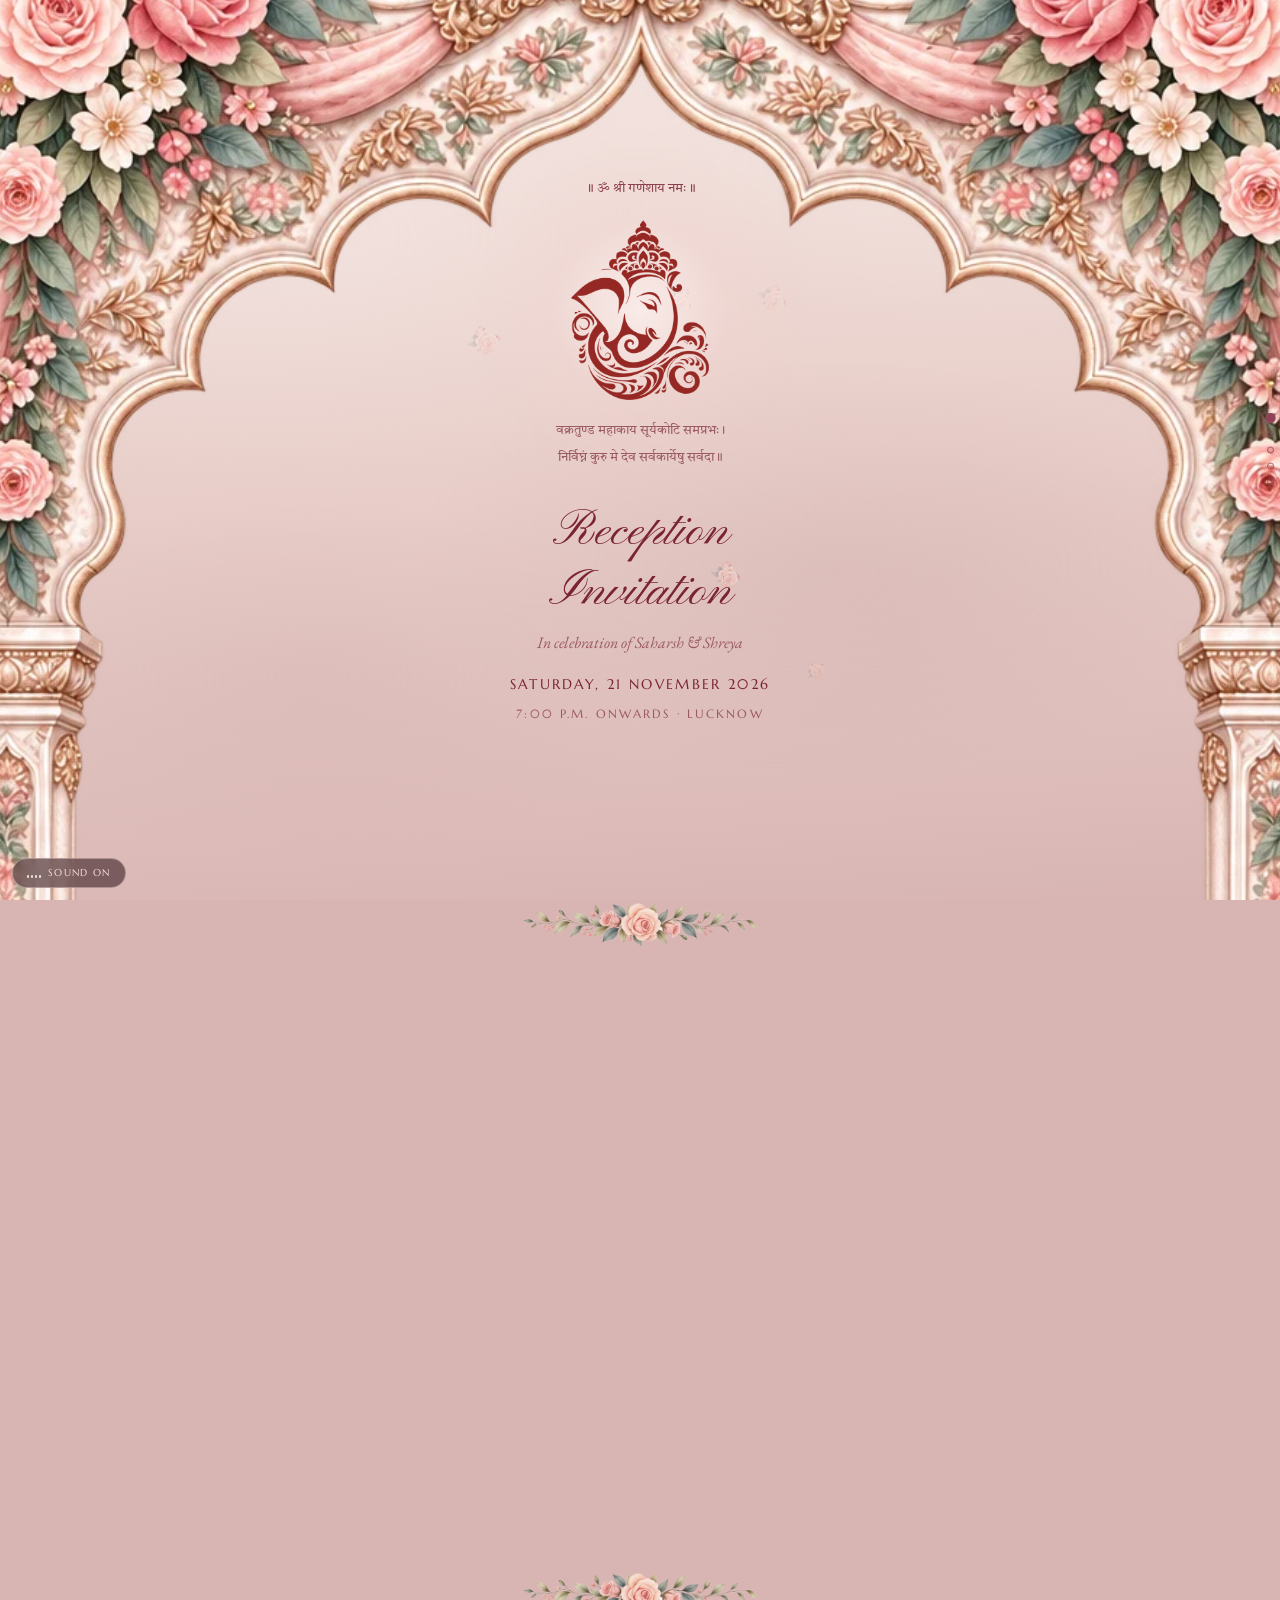
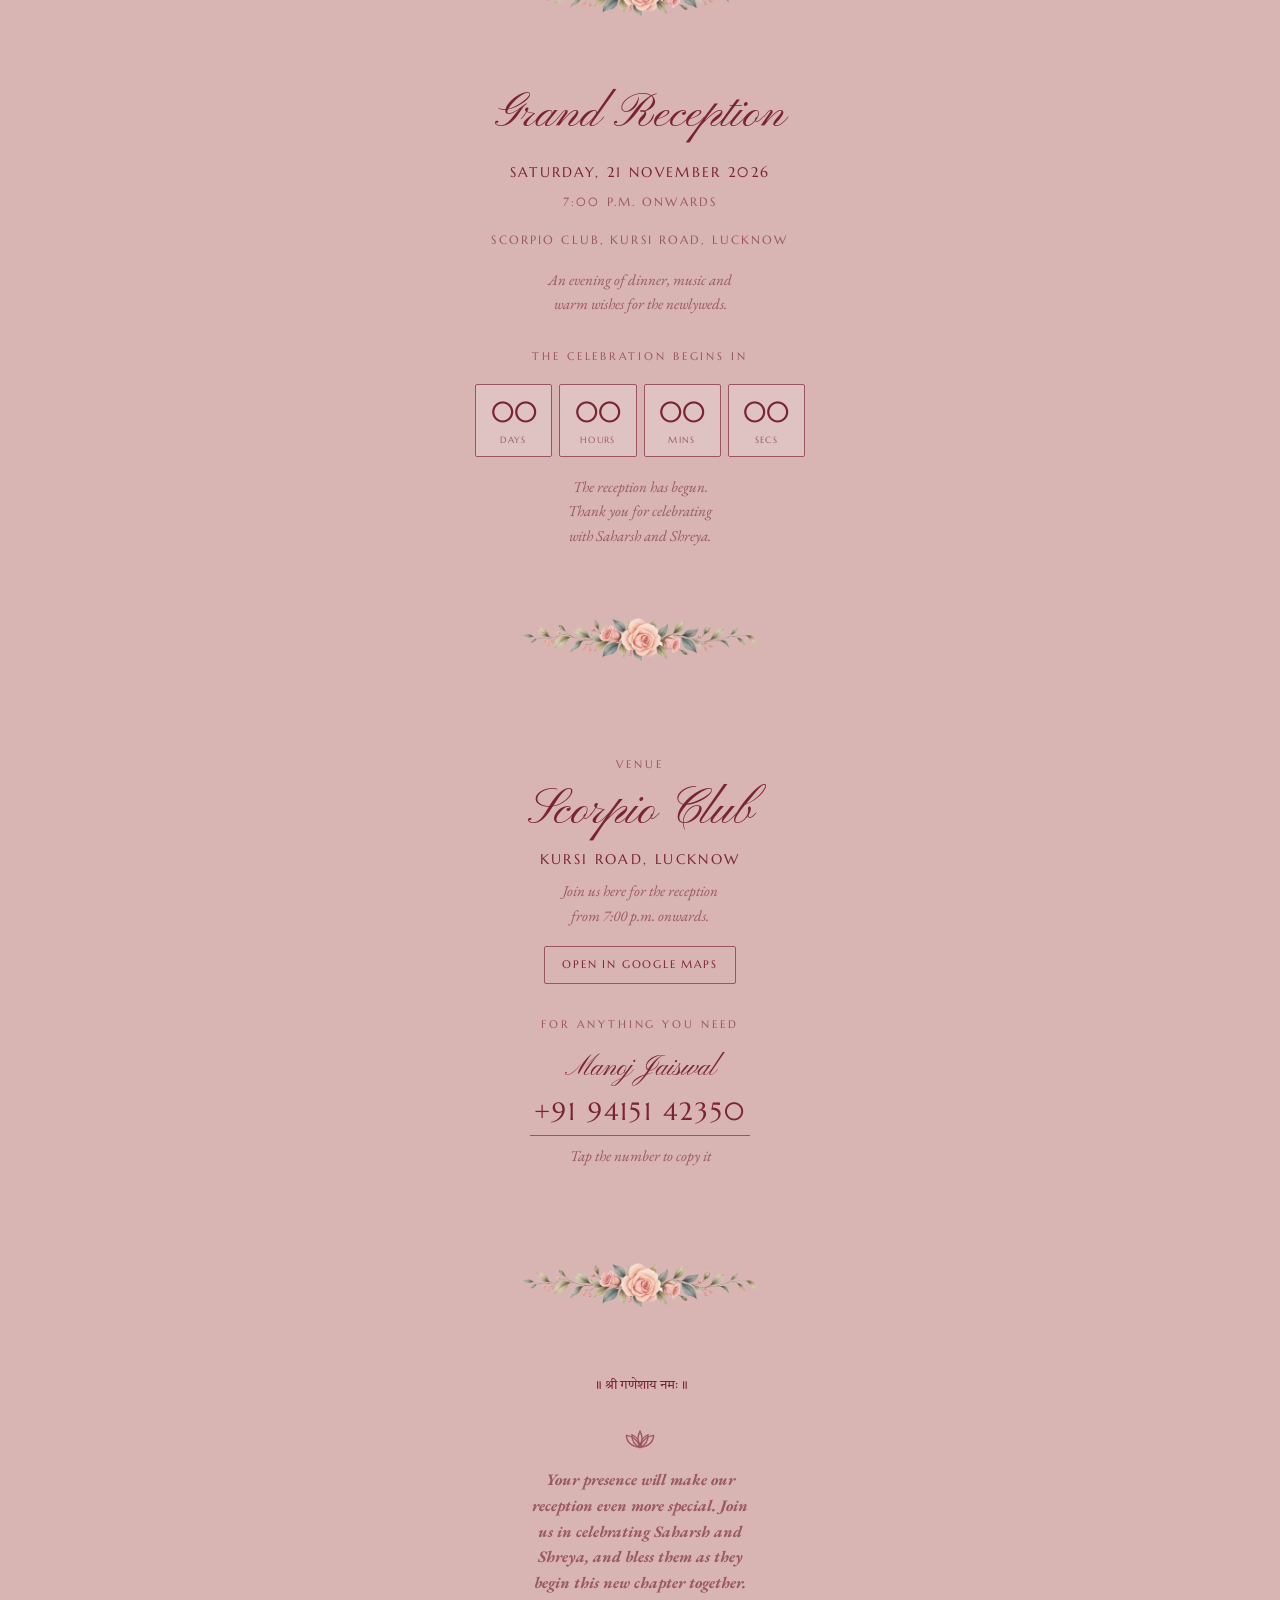
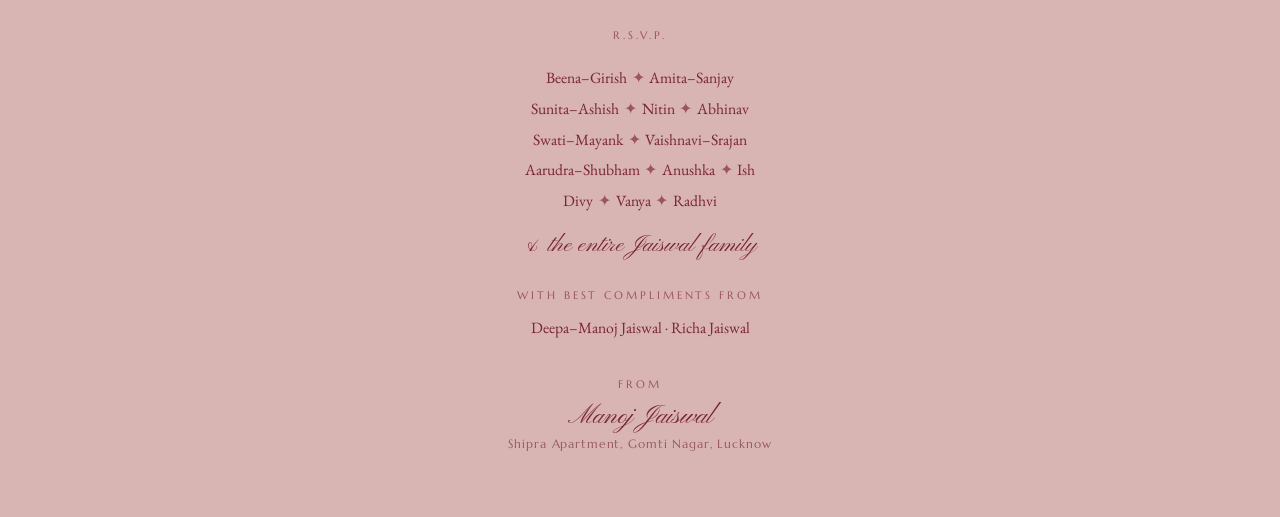
==== commit 6f1b846b: "Point the reception preview at a URL WhatsApp has not already missed The reception link was shared o" ====
--- a/reception/index.html
+++ b/reception/index.html
@@ -4,7 +4,7 @@
 <meta charset="utf-8">
 <meta name="viewport" content="width=device-width, initial-scale=1, viewport-fit=cover">
 <title>Saharsh &amp; Shreya | Reception Invitation</title>
-<link rel="canonical" href="https://saharsh-weds-shreya.vercel.app/reception">
+<link rel="canonical" href="https://saharsh-weds-shreya.vercel.app/reception/">
 <meta name="claude:viewport-fit-sides" content="cover">
 <meta name="description" content="Join us for the reception of Saharsh and Shreya on Saturday, 21 November 2026, 7:00 p.m. onwards at Scorpio Club, Kursi Road, Lucknow.">
 <meta name="theme-color" content="#F5E7E2">
@@ -17,7 +17,7 @@
 <meta property="og:type" content="website">
 <meta property="og:site_name" content="Saharsh &amp; Shreya | Reception">
 <meta property="og:locale" content="en_IN">
-<meta property="og:url" content="https://saharsh-weds-shreya.vercel.app/reception">
+<meta property="og:url" content="https://saharsh-weds-shreya.vercel.app/reception/">
 <meta property="og:title" content="Saharsh &amp; Shreya | Reception Invitation">
 <meta property="og:description" content="Join us for the reception of Saharsh and Shreya on Saturday, 21 November 2026, 7:00 p.m. onwards at Scorpio Club, Kursi Road, Lucknow.">
 <meta property="og:image" content="https://saharsh-weds-shreya.vercel.app/assets/reception-share.jpg">
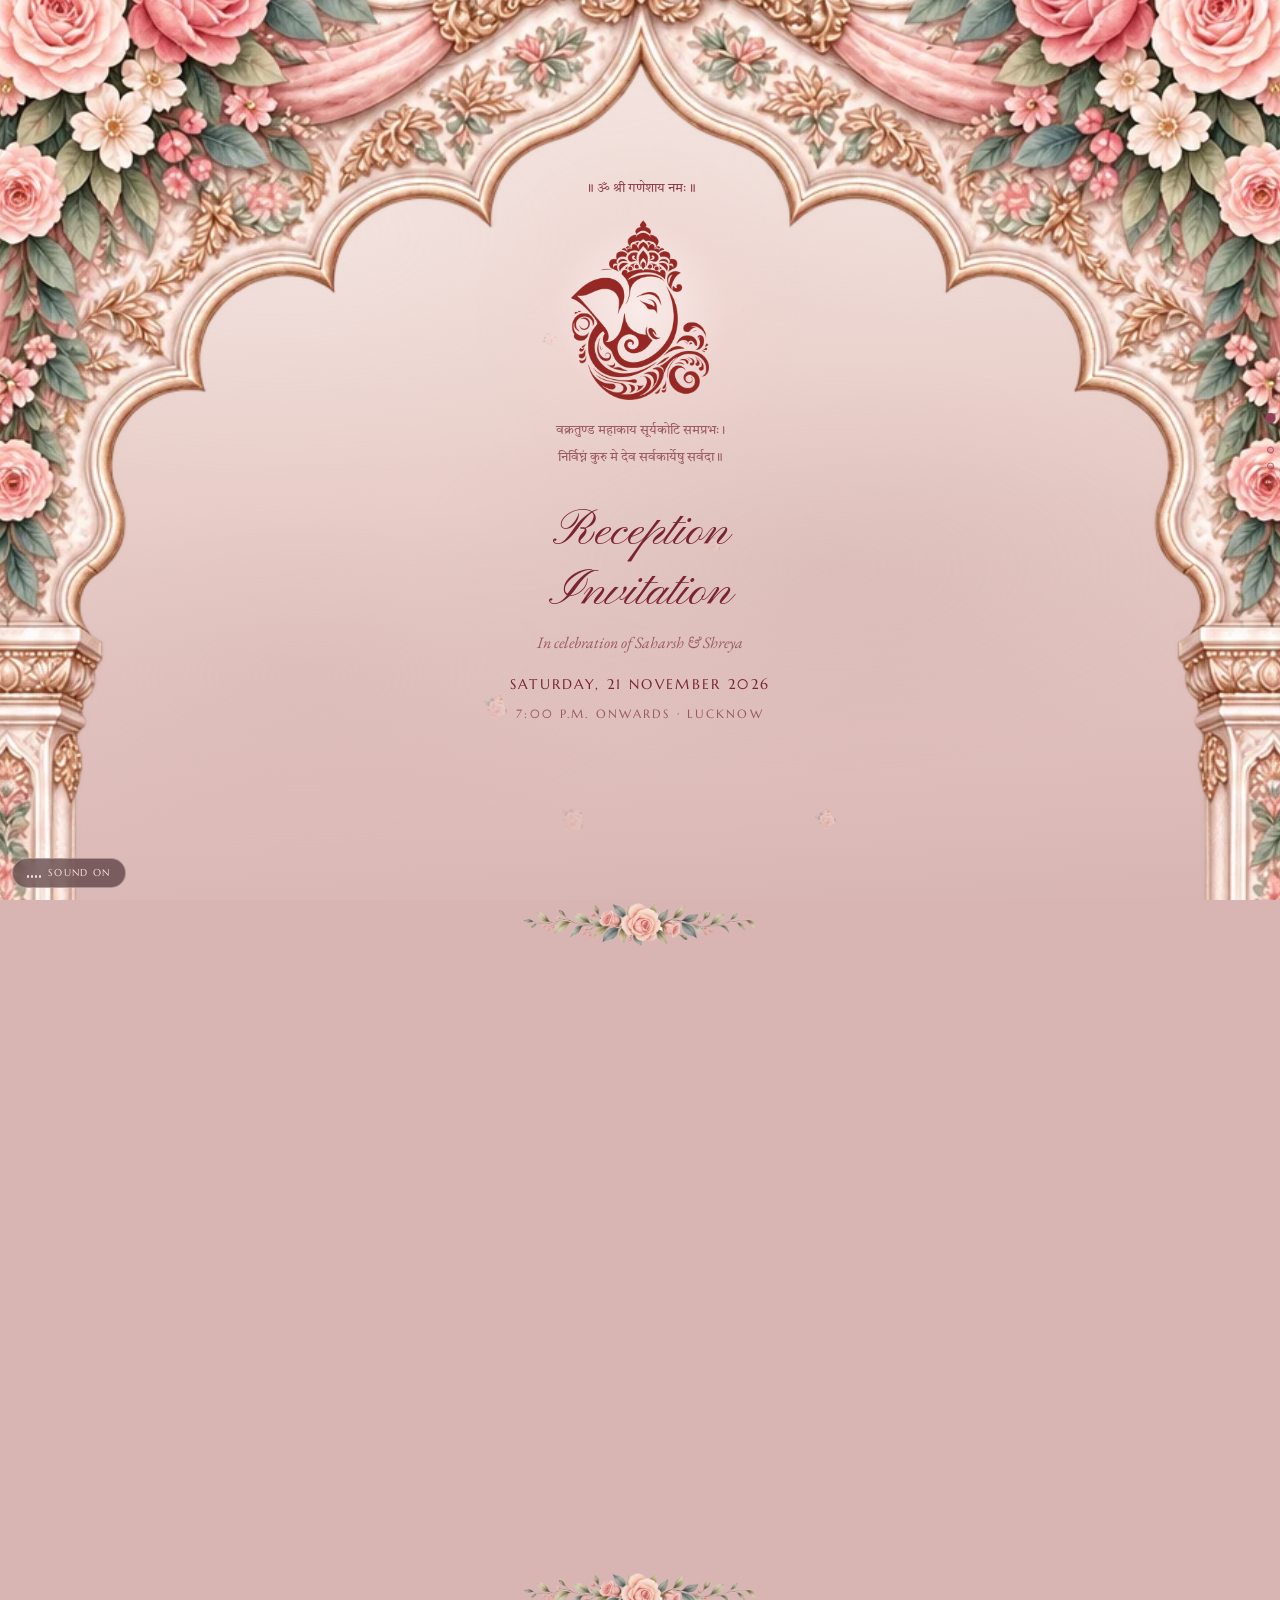
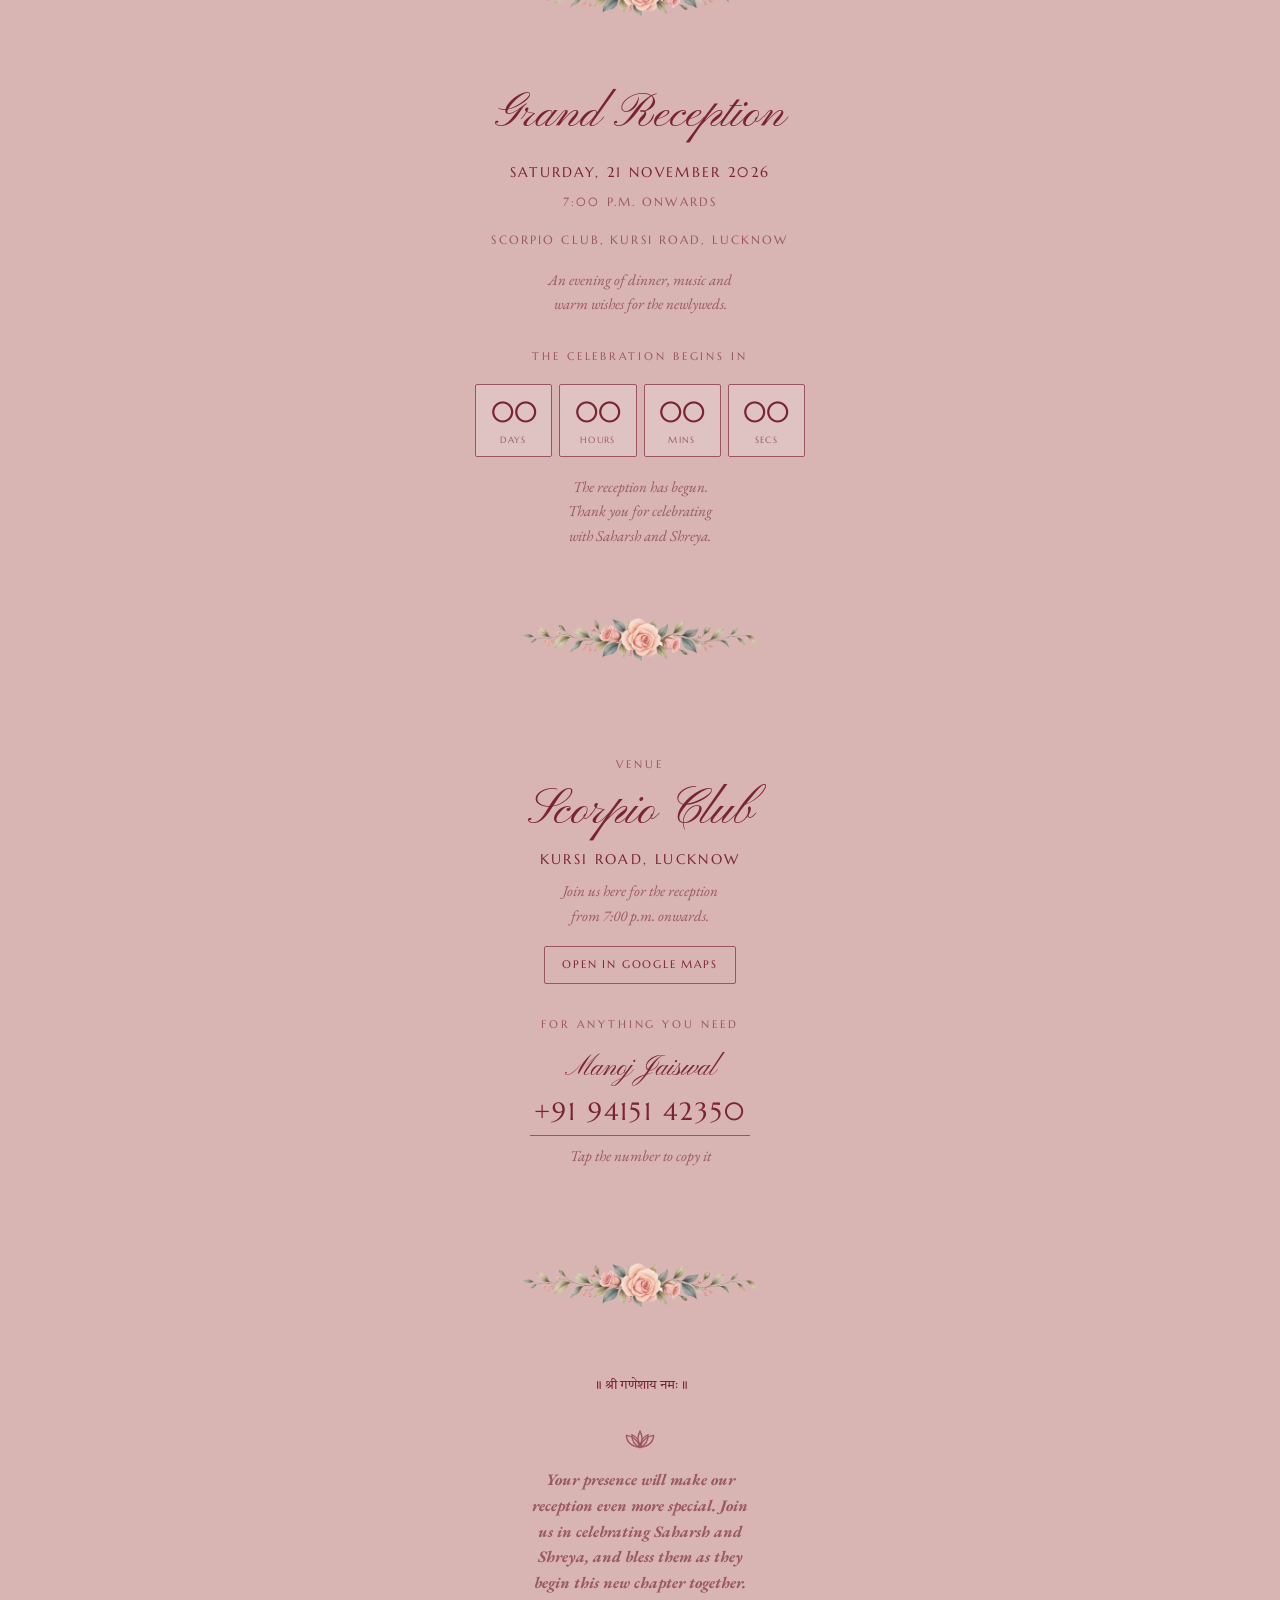
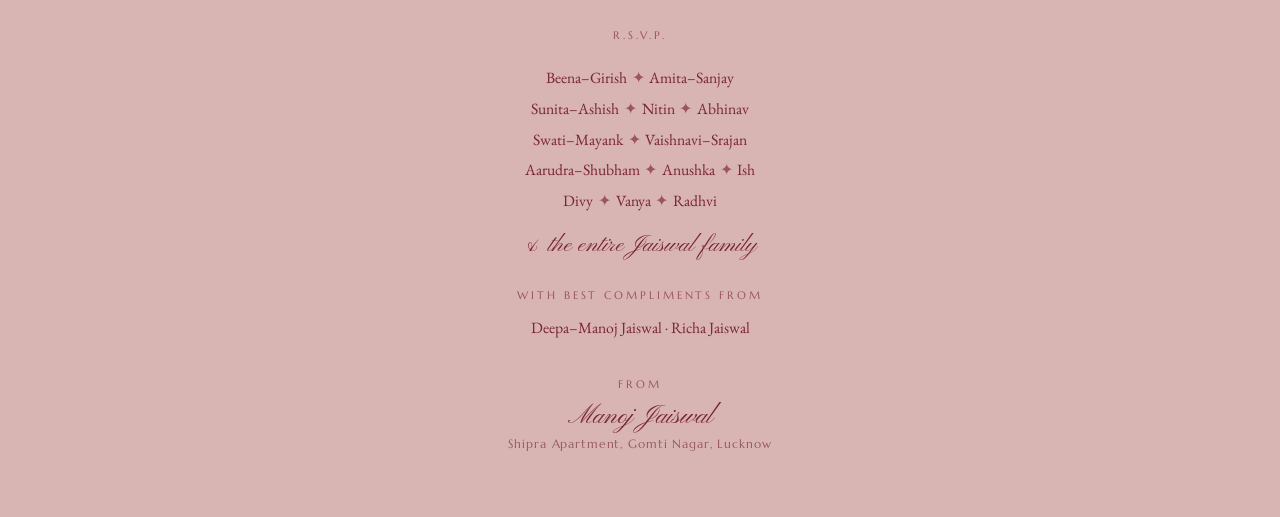
==== commit 1ce1f96b: "Re-encode the preview cards as baseline JPEG Three of the four were saved progressive, which WhatsAp" ====
--- a/reception/index.html
+++ b/reception/index.html
@@ -20,8 +20,8 @@
 <meta property="og:url" content="https://saharsh-weds-shreya.vercel.app/reception/">
 <meta property="og:title" content="Saharsh &amp; Shreya | Reception Invitation">
 <meta property="og:description" content="Join us for the reception of Saharsh and Shreya on Saturday, 21 November 2026, 7:00 p.m. onwards at Scorpio Club, Kursi Road, Lucknow.">
-<meta property="og:image" content="https://saharsh-weds-shreya.vercel.app/assets/reception-share.jpg">
-<meta property="og:image:secure_url" content="https://saharsh-weds-shreya.vercel.app/assets/reception-share.jpg">
+<meta property="og:image" content="https://saharsh-weds-shreya.vercel.app/assets/reception-share-v2.jpg">
+<meta property="og:image:secure_url" content="https://saharsh-weds-shreya.vercel.app/assets/reception-share-v2.jpg">
 <meta property="og:image:type" content="image/jpeg">
 <meta property="og:image:width" content="1200">
 <meta property="og:image:height" content="630">
@@ -29,7 +29,8 @@
 <meta name="twitter:card" content="summary_large_image">
 <meta name="twitter:title" content="Saharsh &amp; Shreya | Reception Invitation">
 <meta name="twitter:description" content="Join us for the reception of Saharsh and Shreya on Saturday, 21 November 2026, 7:00 p.m. onwards at Scorpio Club, Kursi Road, Lucknow.">
-<meta name="twitter:image" content="https://saharsh-weds-shreya.vercel.app/assets/reception-share.jpg">
+<meta name="twitter:image" content="https://saharsh-weds-shreya.vercel.app/assets/reception-share-v2.jpg">
+<link rel="image_src" href="https://saharsh-weds-shreya.vercel.app/assets/reception-share-v2.jpg">
 <link rel="preconnect" href="https://fonts.googleapis.com">
 <link rel="preconnect" href="https://fonts.gstatic.com" crossorigin>
 <link rel="stylesheet" href="https://fonts.googleapis.com/css2?family=Pinyon+Script&family=Marcellus&family=EB+Garamond:ital,wght@0,400;0,500;1,400&family=Tiro+Devanagari+Hindi&display=swap">
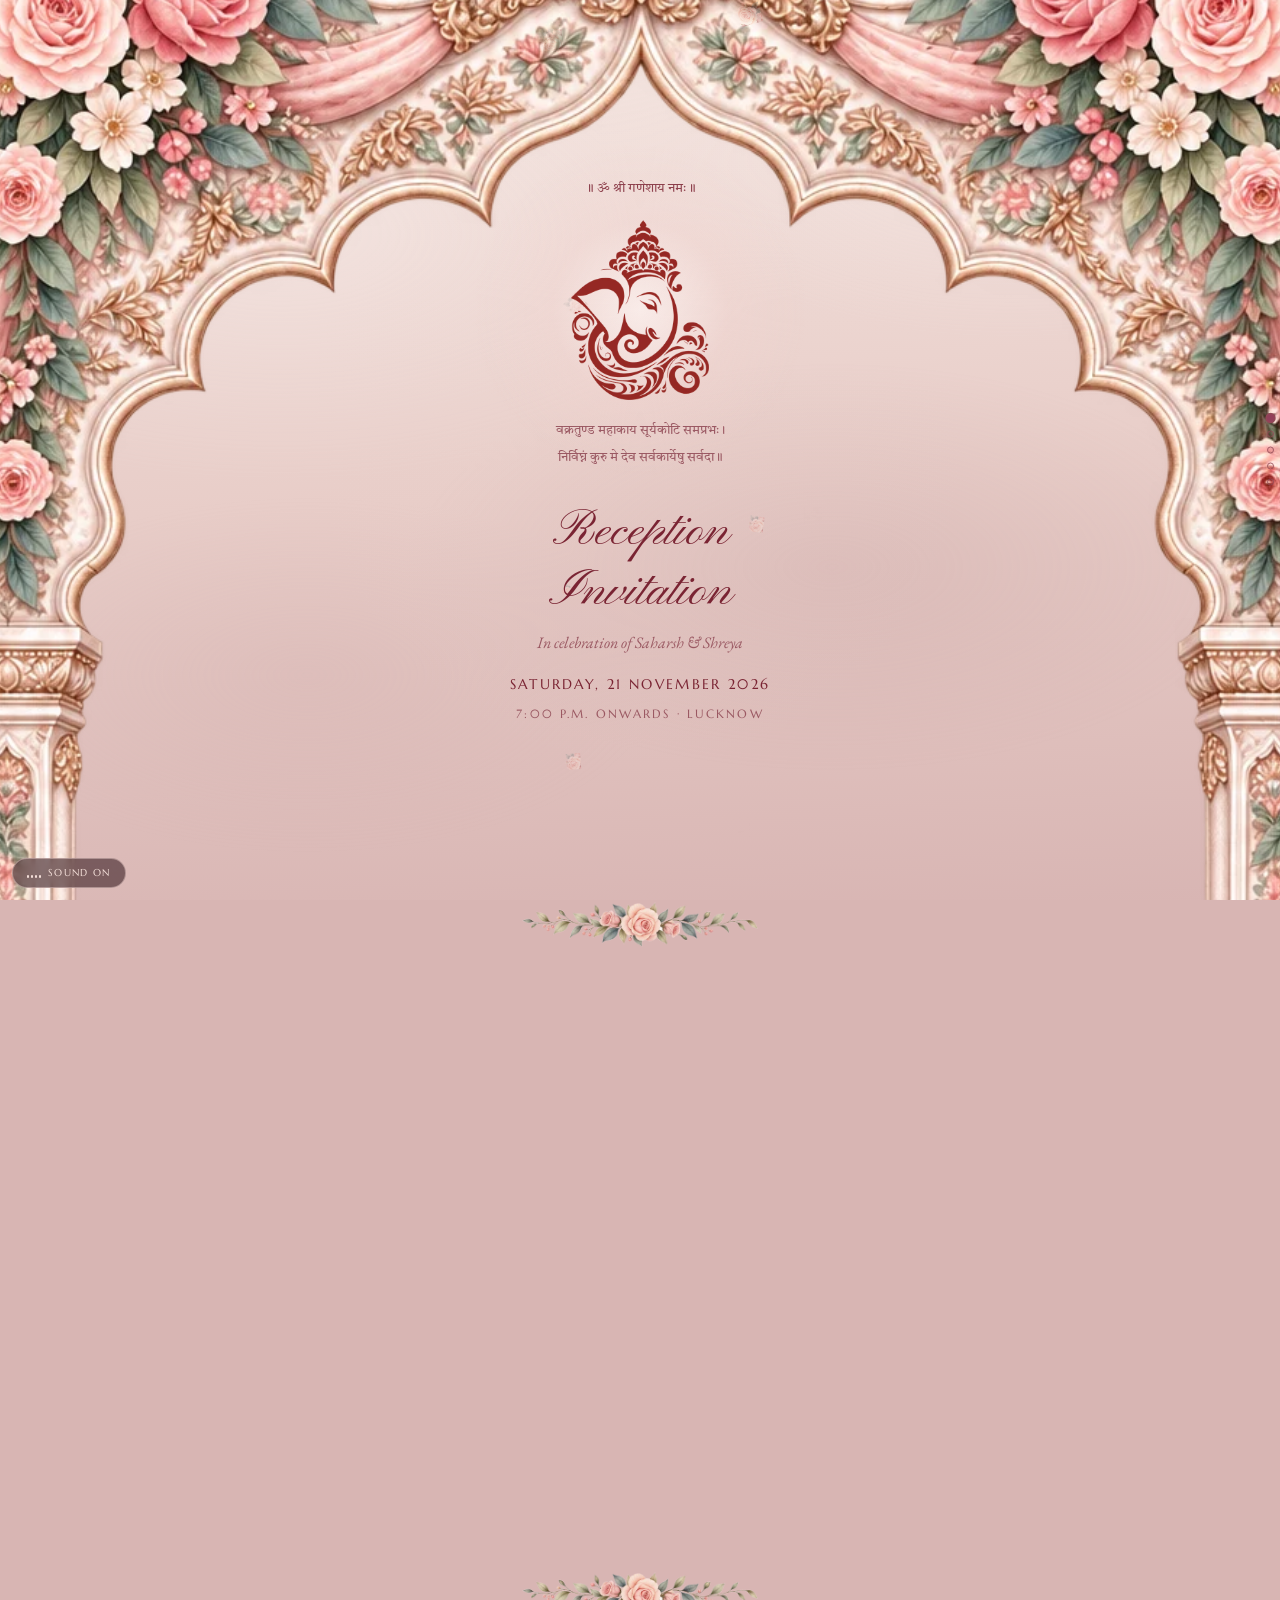
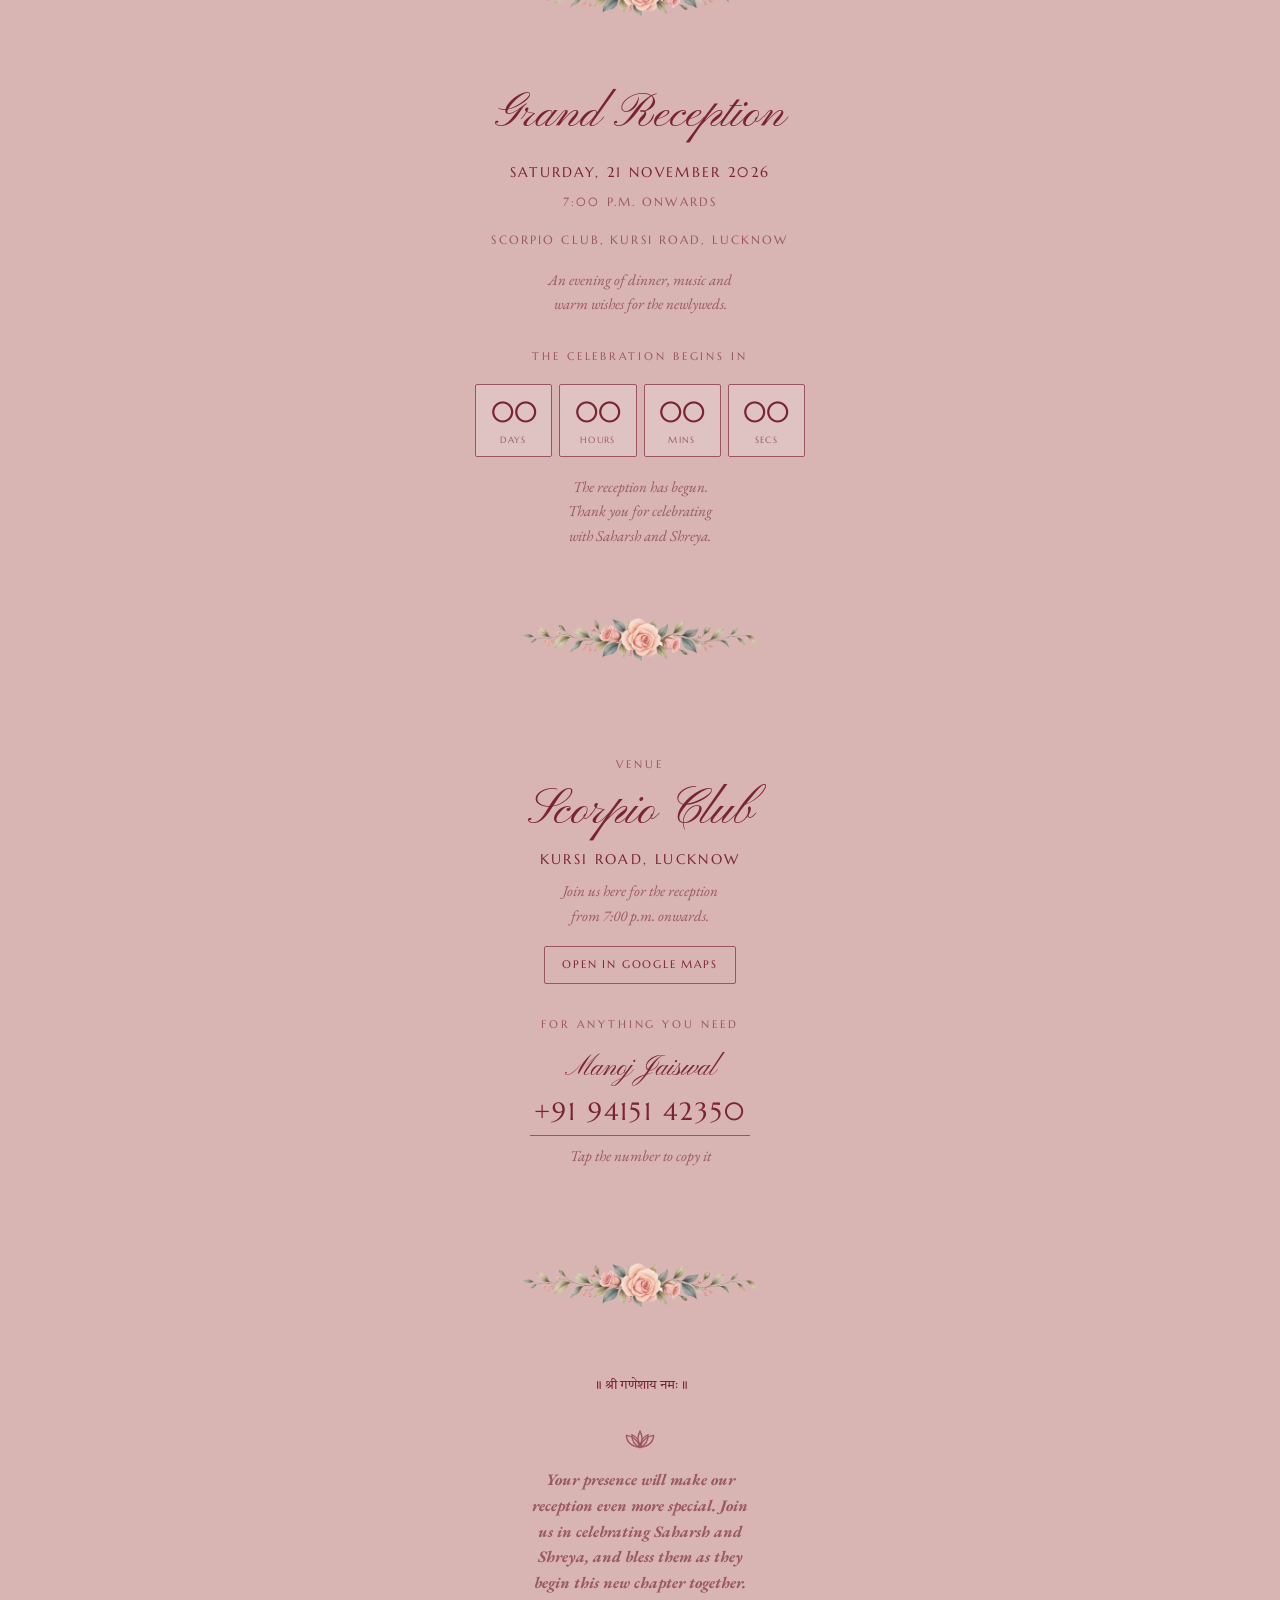
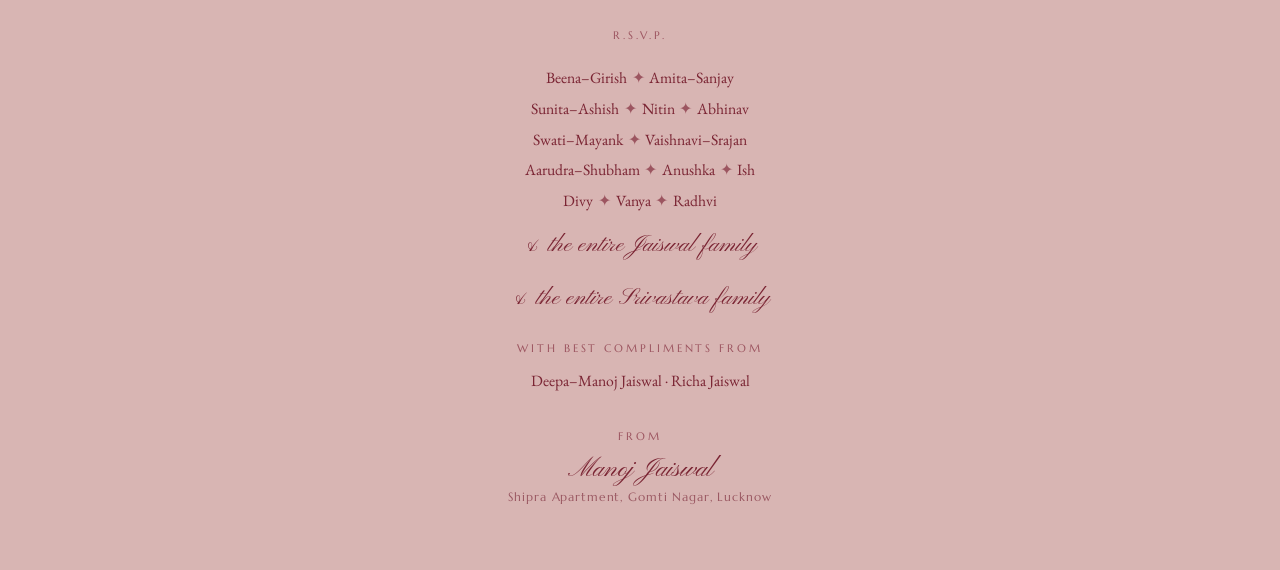
==== commit add0ac7e: "Name the bride's family in the R.S.V.P. too The list named the Jaiswal side alone. The Srivastava fa" ====
--- a/reception/index.html
+++ b/reception/index.html
@@ -238,6 +238,7 @@
     Aarudra&ndash;Shubham<span class="sep">&#10022;</span>Anushka<span class="sep">&#10022;</span>Ish<br>
     Divy<span class="sep">&#10022;</span>Vanya<span class="sep">&#10022;</span>Radhvi
     <span class="fam">&amp; the entire Jaiswal family</span>
+    <span class="fam">&amp; the entire Srivastava family</span>
   </p>
   <div class="gap-m"></div>
   <p class="eyebrow">With best compliments from</p>
